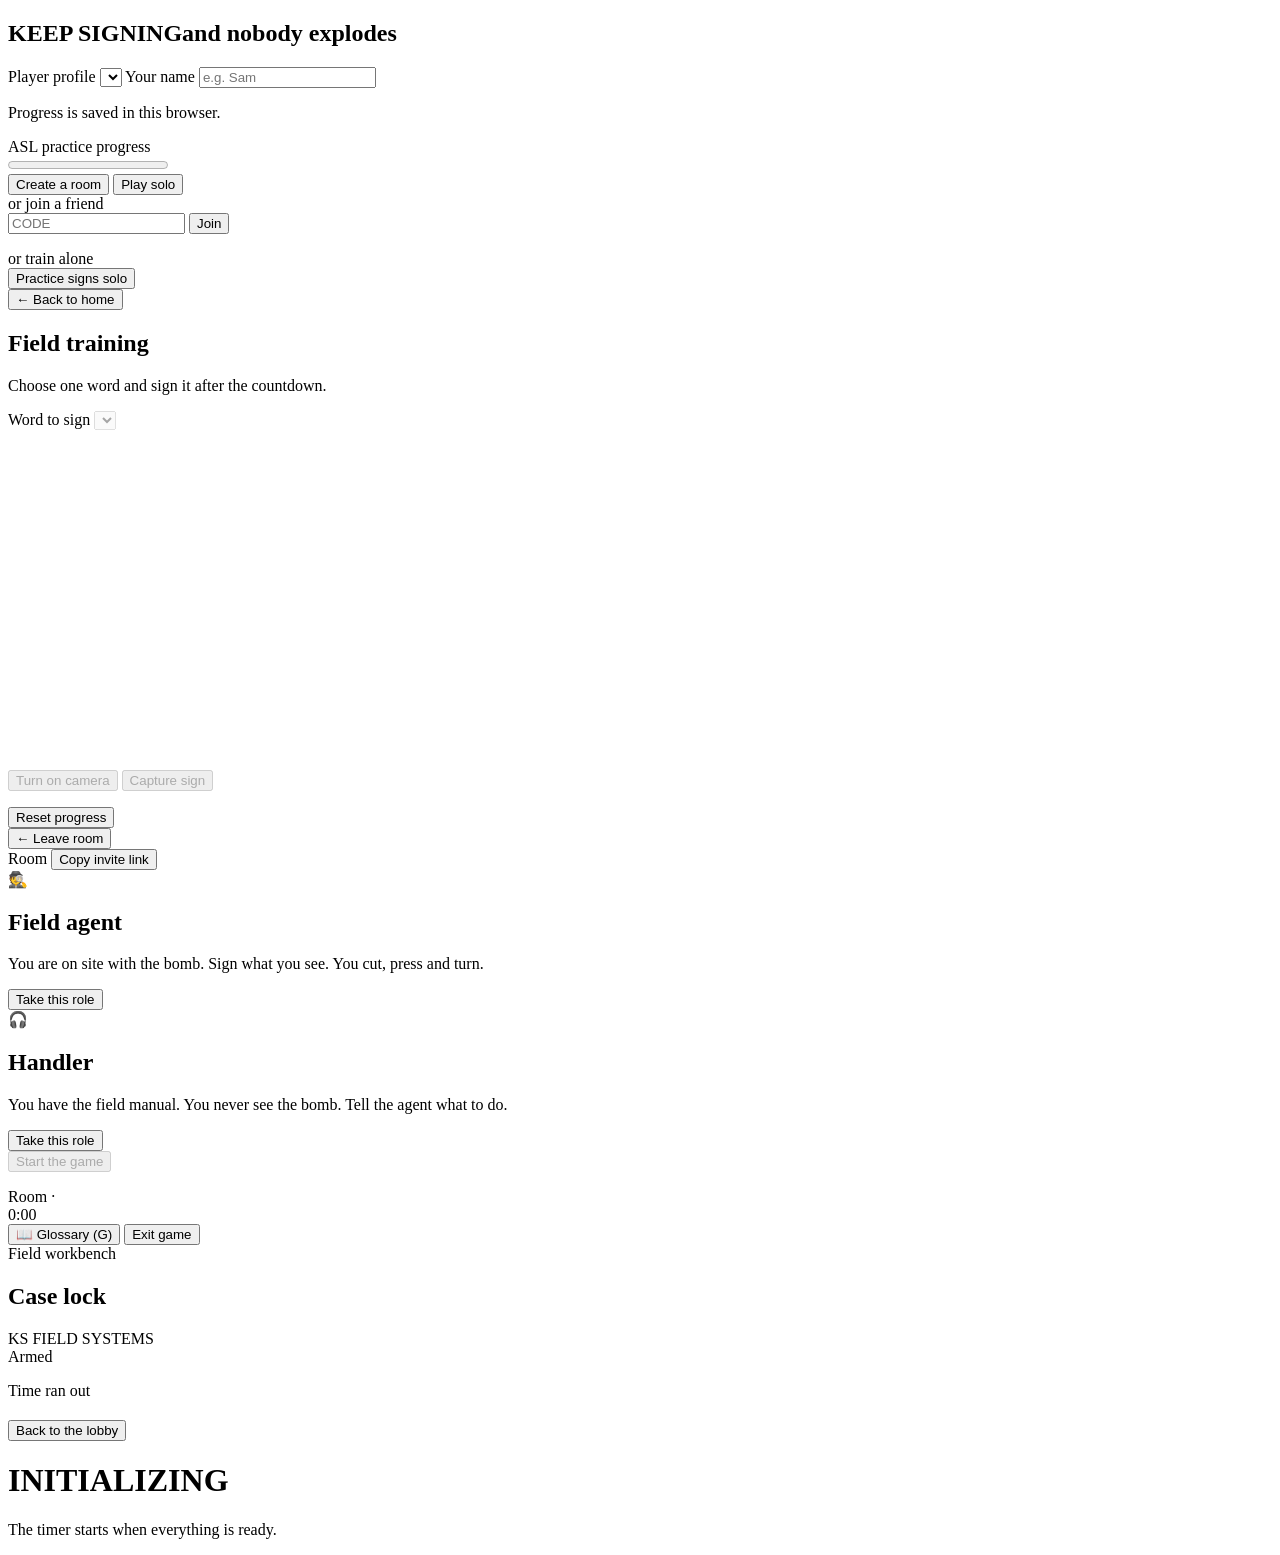
==== src/web/static/index.html @ 28d7b131 "Code name ksne, and the Python code moves up into src/ The project, the server command and the Docke" ====
<!doctype html>
<!-- Owner: Teammate 1 (Game, scenes, widgets) -->
<html lang="en">
<head>
  <meta charset="utf-8">
  <meta name="viewport" content="width=device-width, initial-scale=1">
  <title>Keep Signing and Nobody Explodes</title>
  <link rel="icon" href="data:,">
  <link rel="stylesheet" href="/static/style.css">
  <link rel="stylesheet" href="/static/workbench.css">
</head>
<body>
  <div class="alarm" aria-hidden="true"></div>
  <!-- HOME: create or join a room -->
  <section id="home" class="screen">
    <div class="card home-card">
      <h1 class="logo">KEEP SIGNING<span>and nobody explodes</span></h1>
      <div id="profile-picker">
        <label>Player profile <select id="profile" aria-describedby="profile-note"></select></label>
        <label id="profile-name">Your name <input id="name" maxlength="20" placeholder="e.g. Sam" autocomplete="nickname"></label>
        <p id="profile-note">Progress is saved in this browser.</p>
        <div id="practice-progress" class="practice-progress hidden">
          <div class="practice-progress-heading">
            <span id="practice-progress-label">ASL practice progress</span>
            <span id="practice-progress-text" role="status"></span>
          </div>
          <progress id="practice-progress-bar" max="100" value="0" aria-labelledby="practice-progress-label"></progress>
        </div>
      </div>
      <button id="create" class="btn primary">Create a room</button>
      <button id="create-solo" class="btn">Play solo</button>
      <div class="or">or join a friend</div>
      <div class="row">
        <input id="code" maxlength="4" placeholder="CODE" autocomplete="off" class="code-input">
        <button id="join" class="btn">Join</button>
      </div>
      <p id="home-error" class="error"></p>
      <!-- Solo practice is hidden for the demo, not removed: feat-progress-bar builds on it. -->
      <div class="or hidden">or train alone</div>
      <button id="open-practice" class="btn hidden">Practice signs solo</button>
    </div>
  </section>

  <!-- PRACTICE: one player, pick a word, sign it, see the score -->
  <section id="practice" class="screen hidden">
    <div class="card practice-card" aria-labelledby="practice-title">
      <button id="close-practice" class="btn small" type="button">&larr; Back to home</button>
      <h1 id="practice-title">Field training</h1>
      <p id="practice-instructions">Choose one word and sign it after the countdown.</p>
      <div id="one-panel">
        <label for="practice-word">Word to sign
          <select id="practice-word" disabled></select>
        </label>
        <figure id="practice-demo" class="practice-demo hidden">
          <video id="practice-clip" muted loop playsinline autoplay aria-label="How to sign this word"></video>
          <figcaption id="practice-credit"></figcaption>
        </figure>
      </div>
      <div class="practice-stage">
        <div id="practice-preview" class="practice-preview hidden">
          <video id="practice-camera" class="camera-video" autoplay muted playsinline aria-label="Your practice camera"></video>
          <canvas id="practice-landmarks" aria-hidden="true"></canvas>
        </div>
      </div>
      <div class="row practice-actions">
        <button id="practice-camera-toggle" class="btn" type="button" disabled>Turn on camera</button>
        <button id="capture-sign" class="btn primary" type="button" disabled>Capture sign</button>
      </div>
      <p id="practice-status" class="camera-status" role="status"></p>
      <output id="practice-result" class="practice-result hidden" aria-live="polite"></output>
      <button id="reset-practice" class="btn small hidden" type="button">Reset progress</button>
    </div>
  </section>

  <!-- LOBBY: pick roles and level, then start -->
  <section id="lobby" class="screen hidden">
    <div class="card lobby-card">
      <div class="lobby-top"><button id="leave" class="btn small">&larr; Leave room</button></div>
      <div id="xp-history" class="xp-history"></div>
      <div class="room-code">Room <b id="lobby-code"></b>
        <button id="copy-link" class="btn small">Copy invite link</button></div>
      <div class="roles">
        <div class="role" data-role="defuser">
          <div class="role-icon">🕵️</div>
          <h2>Field agent</h2>
          <p>You are on site with the bomb. Sign what you see. You cut, press and turn.</p>
          <div class="role-who"></div>
          <button class="btn take">Take this role</button>
        </div>
        <div class="role" data-role="expert">
          <div class="role-icon">🎧</div>
          <h2>Handler</h2>
          <p>You have the field manual. You never see the bomb. Tell the agent what to do.</p>
          <div class="role-who"></div>
          <button class="btn take">Take this role</button>
        </div>
      </div>
      <div id="lobby-video"></div>
      <div class="levels" id="levels"></div>
      <button id="start" class="btn primary big" disabled>Start the game</button>
      <p id="lobby-note" class="hint note"></p>
    </div>
  </section>

  <!-- GAME -->
  <section id="game" class="screen hidden">
    <header class="topbar">
      <div class="op">
        <span id="op-line" class="op-line"></span>
        <span class="op-sub"><span id="game-room">Room <b id="game-code"></b> · </span><span id="game-role"></span></span>
      </div>
      <div class="top-timer" id="top-timer">0:00</div>
      <div id="top-strikes" class="strikes"></div>
      <div class="top-right">
        <span id="top-progress"></span>
        <button id="open-glossary" class="btn small glossary-btn" type="button" title="How to sign each word. The timer keeps running. Shortcut: G">📖 Glossary (G)</button>
        <button id="exit-game" class="btn small danger" title="Ends the game for both players. You both go back to the lobby.">Exit game</button>
      </div>
    </header>
    <main class="game-main">
      <section class="stage-area" id="workbench" aria-labelledby="bench-title">
        <header class="bench-heading">
          <span class="bench-location">Field workbench</span>
          <h2 id="bench-title">Case lock</h2>
          <p id="case-note" role="status"></p>
        </header>
        <div class="bench-world">
          <div class="case-rig">
            <div class="case-shadow" aria-hidden="true"></div>
            <div class="case-body">
              <div class="case-bay">
                <div id="stage"></div>
                <div id="stage-effect" aria-hidden="true"></div>
                <div id="case-tray" aria-hidden="true"></div>
              </div>
              <div class="hinged-lid">
                <div class="lid-exterior">
                  <div class="lid-plaque" aria-hidden="true"><span>KS</span> FIELD SYSTEMS</div>
                  <div id="case-lock-stage"></div>
                </div>
                <div class="lid-interior" aria-hidden="true"></div>
              </div>
              <div class="case-console">
                <output class="seg" id="case-timer" aria-label="Time remaining"></output>
                <div class="case-grip" aria-hidden="true"></div>
                <div class="case-status"><i aria-hidden="true"></i><span id="case-status">Armed</span></div>
              </div>
            </div>
            <div class="case-soot" aria-hidden="true"></div>
            <div class="case-burst" aria-hidden="true"></div>
            <div class="case-smoke" aria-hidden="true"><i></i><i></i><i></i></div>
            <div class="bench-fragments" aria-hidden="true"><i></i><i></i><i></i><i></i><i></i><i></i></div>
          </div>
        </div>
        <div id="handler-desk"></div>
      </section>
      <aside class="side">
        <div id="signing-progress"></div>
        <div id="feed" class="feed"></div>
        <div id="composer"></div>
        <p id="detonation" class="hidden" role="status">Time ran out</p>
        <section id="end" class="hidden" aria-labelledby="end-title">
          <div class="card end-card">
            <h2 id="end-title"></h2>
            <p id="end-stats"></p>
            <ul id="end-xp" class="end-xp"></ul>
            <div id="end-level" class="end-level"></div>
            <button id="again" class="btn primary big">Back to the lobby</button>
          </div>
        </section>
      </aside>
    </main>
  </section>

  <div id="init" class="overlay hidden" aria-live="polite">
    <div class="card init-card">
      <h1 id="init-title">INITIALIZING</h1>
      <ul id="init-steps" class="init-steps"></ul>
      <div id="init-count" class="init-count" aria-live="assertive"></div>
      <p id="init-hint" class="hint">The timer starts when everything is ready.</p>
    </div>
  </div>

  <script type="module" src="/static/app.js"></script>
</body>
</html>
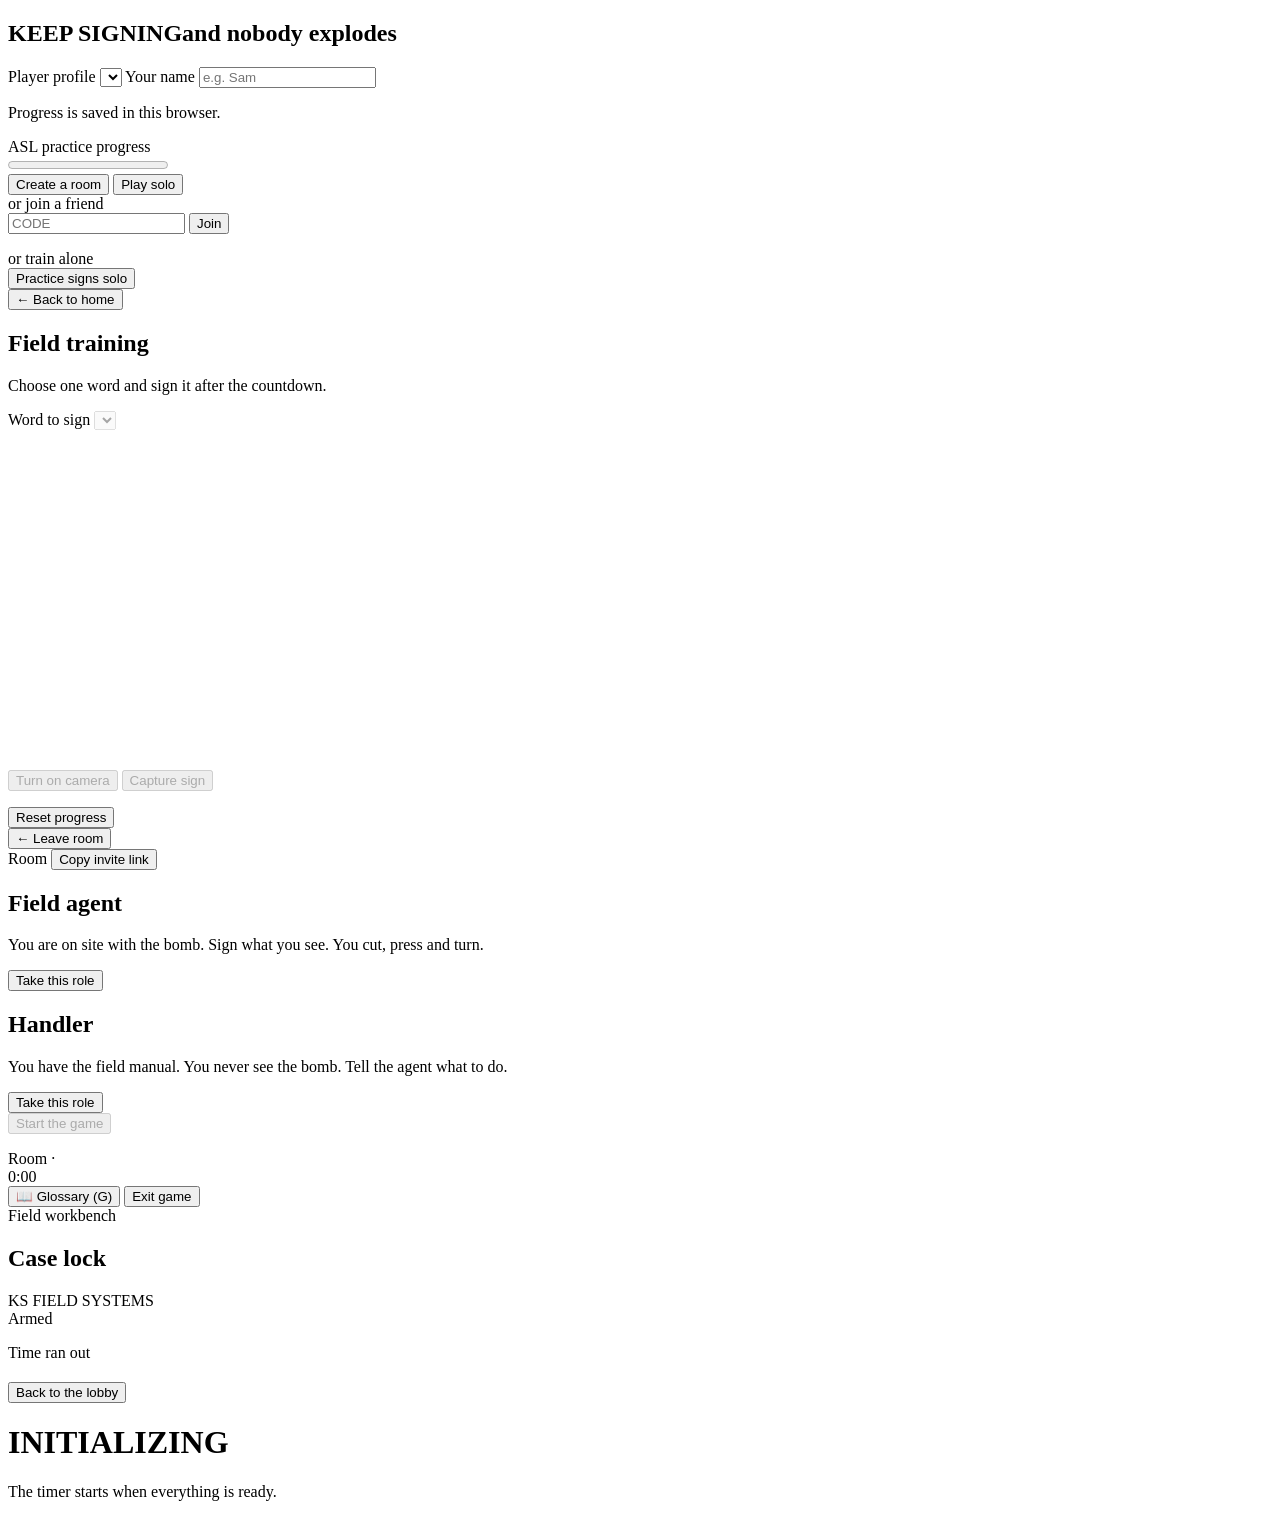
==== commit 39514c66: "Hint wait 10 s, and no emoji on the role cards - The handler can show the words of a signs message 1" ====
--- a/src/web/static/index.html
+++ b/src/web/static/index.html
@@ -81,14 +81,12 @@
         <button id="copy-link" class="btn small">Copy invite link</button></div>
       <div class="roles">
         <div class="role" data-role="defuser">
-          <div class="role-icon">🕵️</div>
           <h2>Field agent</h2>
           <p>You are on site with the bomb. Sign what you see. You cut, press and turn.</p>
           <div class="role-who"></div>
           <button class="btn take">Take this role</button>
         </div>
         <div class="role" data-role="expert">
-          <div class="role-icon">🎧</div>
           <h2>Handler</h2>
           <p>You have the field manual. You never see the bomb. Tell the agent what to do.</p>
           <div class="role-who"></div>
